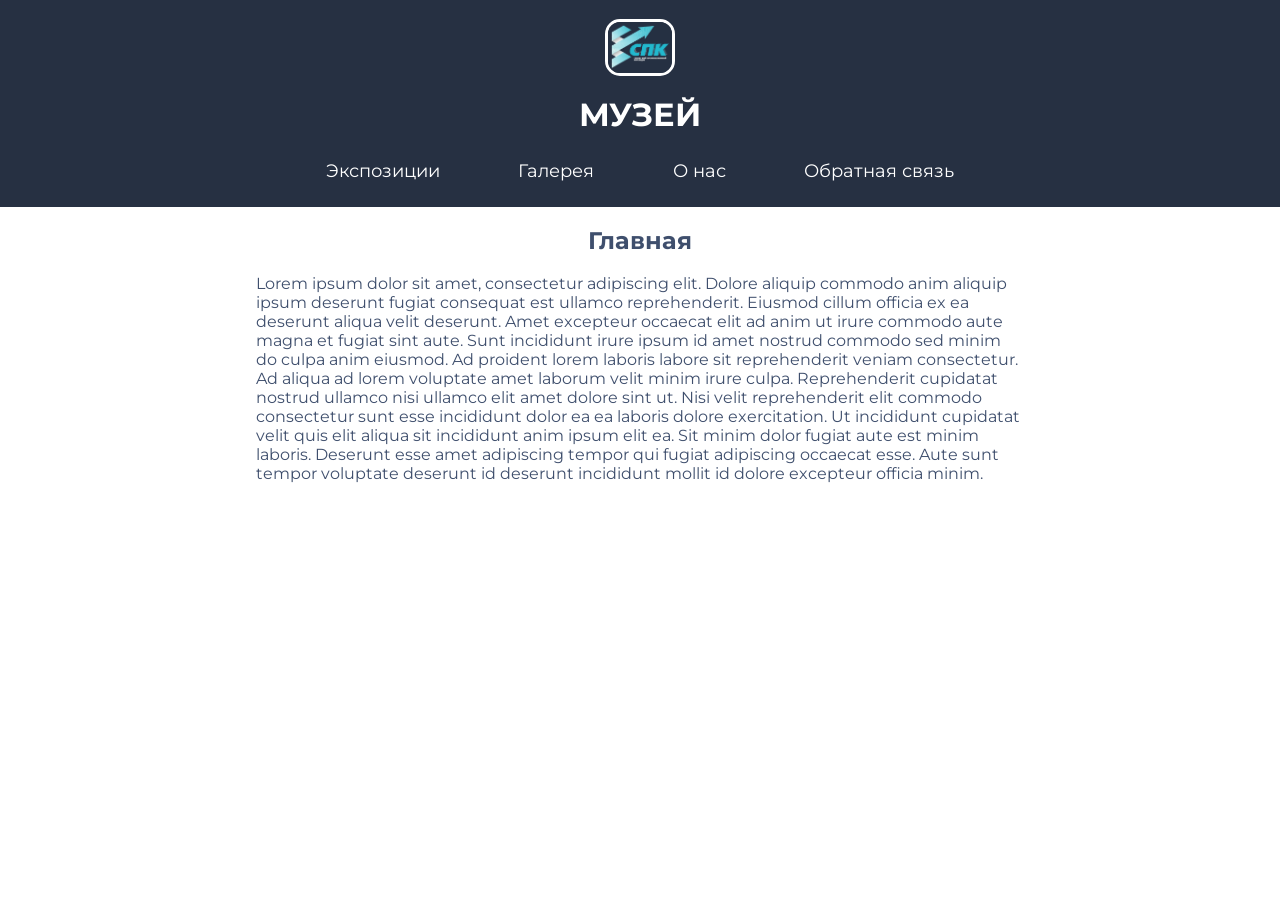
==== index.html @ 47c1ea75 "Add files via upload" ====
<!DOCTYPE html>
<html lang="ru">
<head>
    <meta charset="UTF-8">
    <meta name="viewport" content="width=device-width, initial-scale=1.0">
    <title>Музей | СПК</title>
    <link rel="stylesheet" href="style.css">
</head>
<body>
    <header>
        <br>
        <img src="img/63d38814a8f69232256323.jpg" alt="" width="5%" height="aute" style="border-radius: 15px; border-style: solid;">
        <br>
        <a style="text-decoration: none;" href="index.html"><h1>МУЗЕЙ</h1></a>
        <br>
        <nav>
            <a class="a-btn" href="expositions.html">Экспозиции</a>
            <a class="a-btn" href="gallery.html">Галерея</a>
            <a class="a-btn" href="about.html">О нас</a>
            <a class="a-btn" href="feedback.html">Обратная связь</a>
        </nav>
        <br>
    </header>
    <main>
        <section style="display: flex; flex-direction: column;">
            <br>
            <h2 style="text-align: center; color: #3f4f6d;">Главная</h2>
            <br>
            <p style="color: #3f4f6d; width: 60%; align-self: center;">Lorem ipsum dolor sit amet, consectetur adipiscing elit. Dolore aliquip commodo anim aliquip ipsum deserunt fugiat consequat est ullamco reprehenderit. Eiusmod cillum officia ex ea deserunt aliqua velit deserunt. Amet excepteur occaecat elit ad anim ut irure commodo aute magna et fugiat sint aute.

                Sunt incididunt irure ipsum id amet nostrud commodo sed minim do culpa anim eiusmod. Ad proident lorem laboris labore sit reprehenderit veniam consectetur. Ad aliqua ad lorem voluptate amet laborum velit minim irure culpa. Reprehenderit cupidatat nostrud ullamco nisi ullamco elit amet dolore sint ut. Nisi velit reprehenderit elit commodo consectetur sunt esse incididunt dolor ea ea laboris dolore exercitation.
                
                Ut incididunt cupidatat velit quis elit aliqua sit incididunt anim ipsum elit ea. Sit minim dolor fugiat aute est minim laboris. Deserunt esse amet adipiscing tempor qui fugiat adipiscing occaecat esse. Aute sunt tempor voluptate deserunt id deserunt incididunt mollit id dolore excepteur officia minim.</p>
        </section>
    </main>
</body>
</html>
---- style.css ----
@import url('https://fonts.googleapis.com/css2?family=Montserrat:ital,wght@0,100..900;1,100..900&display=swap');

*{
    margin: 0;
    padding: 0;
    font-family: 'Montserrat';
    color: white;
}

body{
    display: flex;
    flex-direction: column;
    min-height: 100vh;
}

main{
    display: flex;
    flex-direction: column;
    flex-grow: 1;
}

nav{
    display: flex;
    flex-direction: row;
    justify-content: space-between;
    width: 50%;
}

.a-btn{
    transition: all, 0.2s;
    text-decoration: none;
    padding: 1%;
    border-radius: 5px;
    font-size: 18px;
}

.a-btn:hover{
    background-color: #3f4f6d;
}

header{
    display: flex;
    flex-direction: column;
    justify-content: center;
    align-items: center;
    background-color: #263042;
}
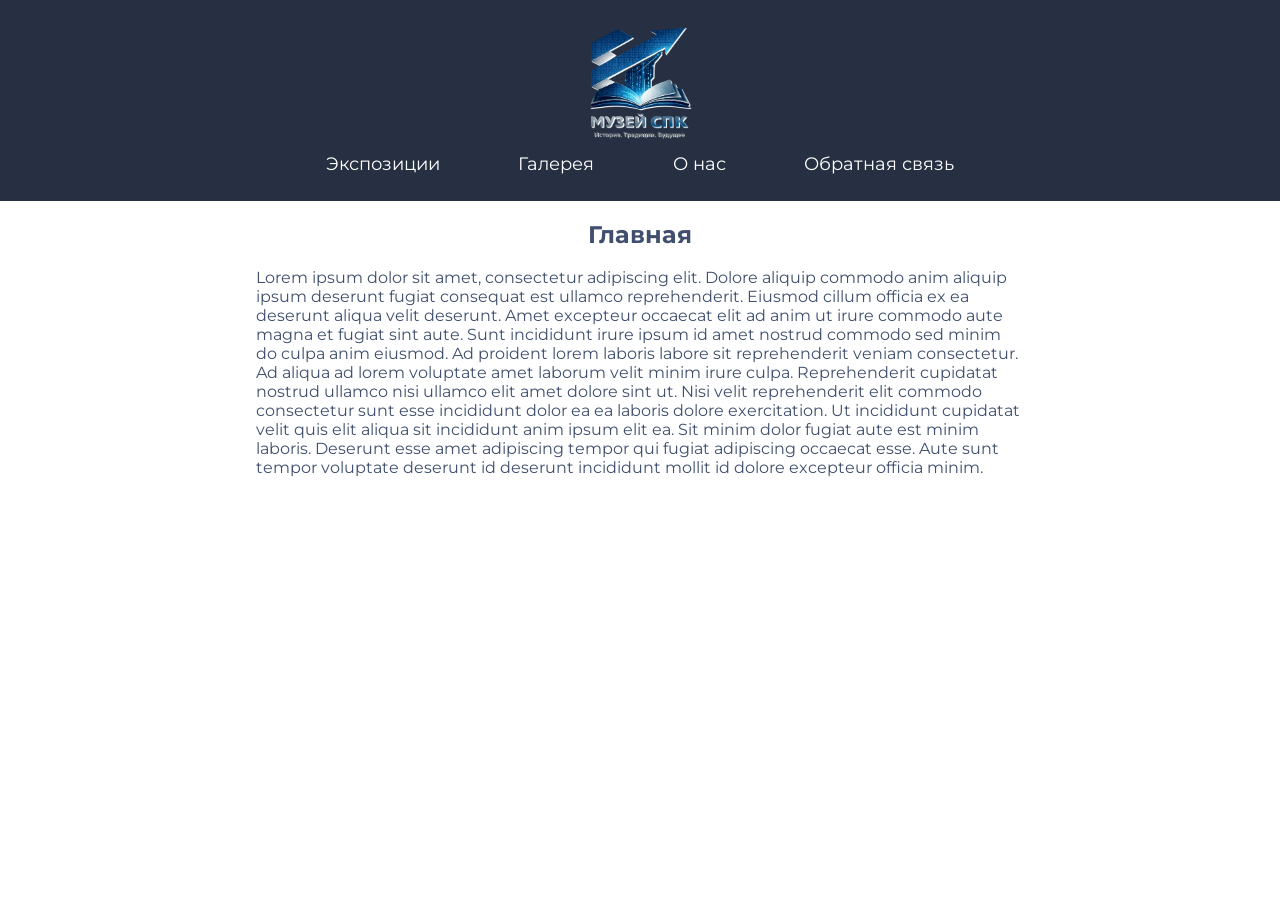
==== commit d3c19cc3: "Добавлен логотип" ====
--- a/index.html
+++ b/index.html
@@ -5,14 +5,12 @@
     <meta name="viewport" content="width=device-width, initial-scale=1.0">
     <title>Музей | СПК</title>
     <link rel="stylesheet" href="style.css">
+    <link rel="shortcut icon" href="img/logo.png" type="image/x-icon">
 </head>
 <body>
     <header>
         <br>
-        <img src="img/63d38814a8f69232256323.jpg" alt="" width="5%" height="aute" style="border-radius: 15px; border-style: solid;">
-        <br>
-        <a style="text-decoration: none;" href="index.html"><h1>МУЗЕЙ</h1></a>
-        <br>
+        <img src="img/logo.png" style="filter: drop-shadow(1px 1px 0 rgb(255, 255, 255))" alt="" width="10%" height="auto">
         <nav>
             <a class="a-btn" href="expositions.html">Экспозиции</a>
             <a class="a-btn" href="gallery.html">Галерея</a>
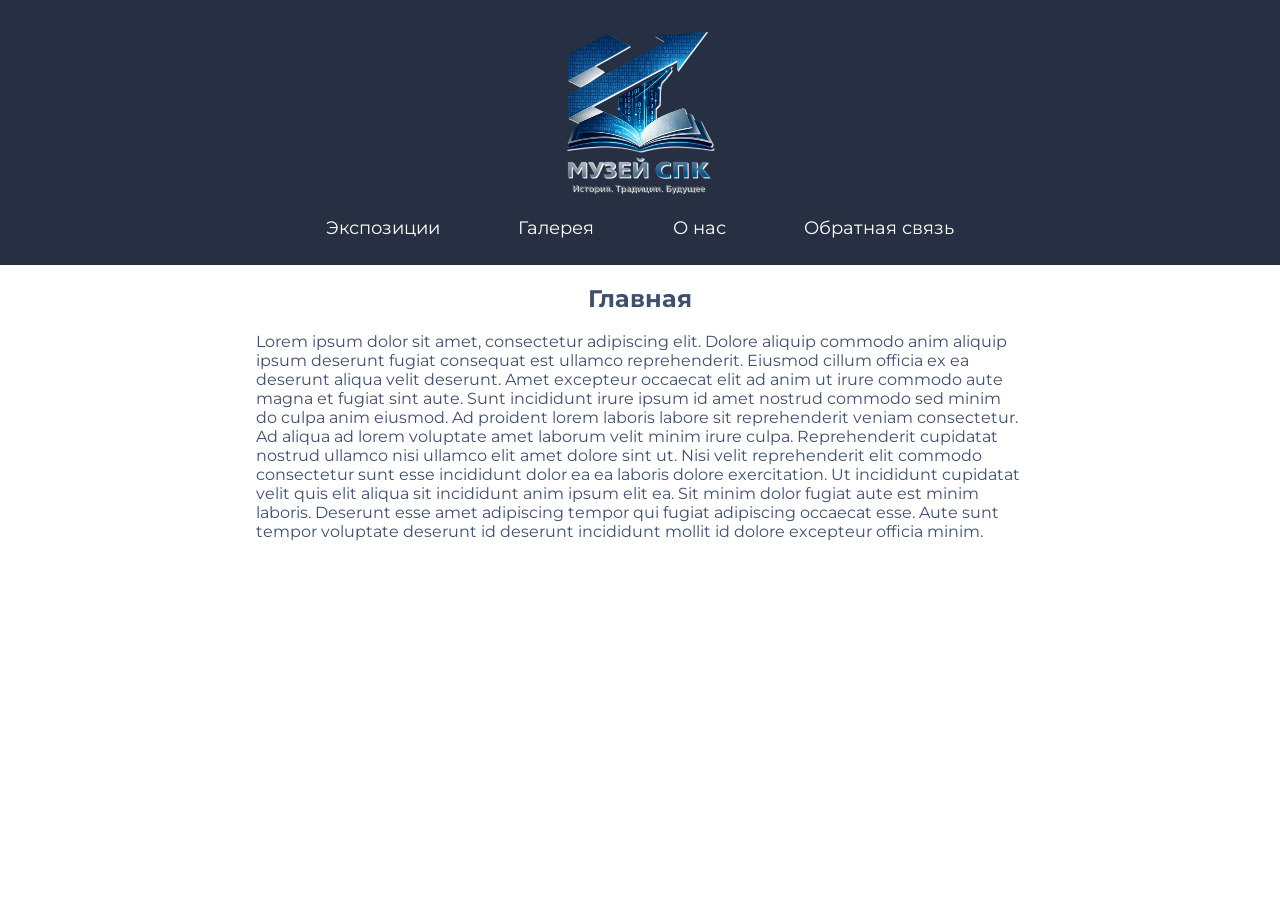
==== commit afe9a2ec: "Добавлена возможность перехода на главную страницу При нажатии на лого" ====
--- a/index.html
+++ b/index.html
@@ -10,7 +10,7 @@
 <body>
     <header>
         <br>
-        <img src="img/logo.png" style="filter: drop-shadow(1px 1px 0 rgb(255, 255, 255))" alt="" width="10%" height="auto">
+        <a href="index.html" style="text-align: center;"><img src="img/logo.png" style="filter: drop-shadow(1px 1px 0 rgb(255, 255, 255))" alt="" width="25%" height="auto"></a>
         <nav>
             <a class="a-btn" href="expositions.html">Экспозиции</a>
             <a class="a-btn" href="gallery.html">Галерея</a>
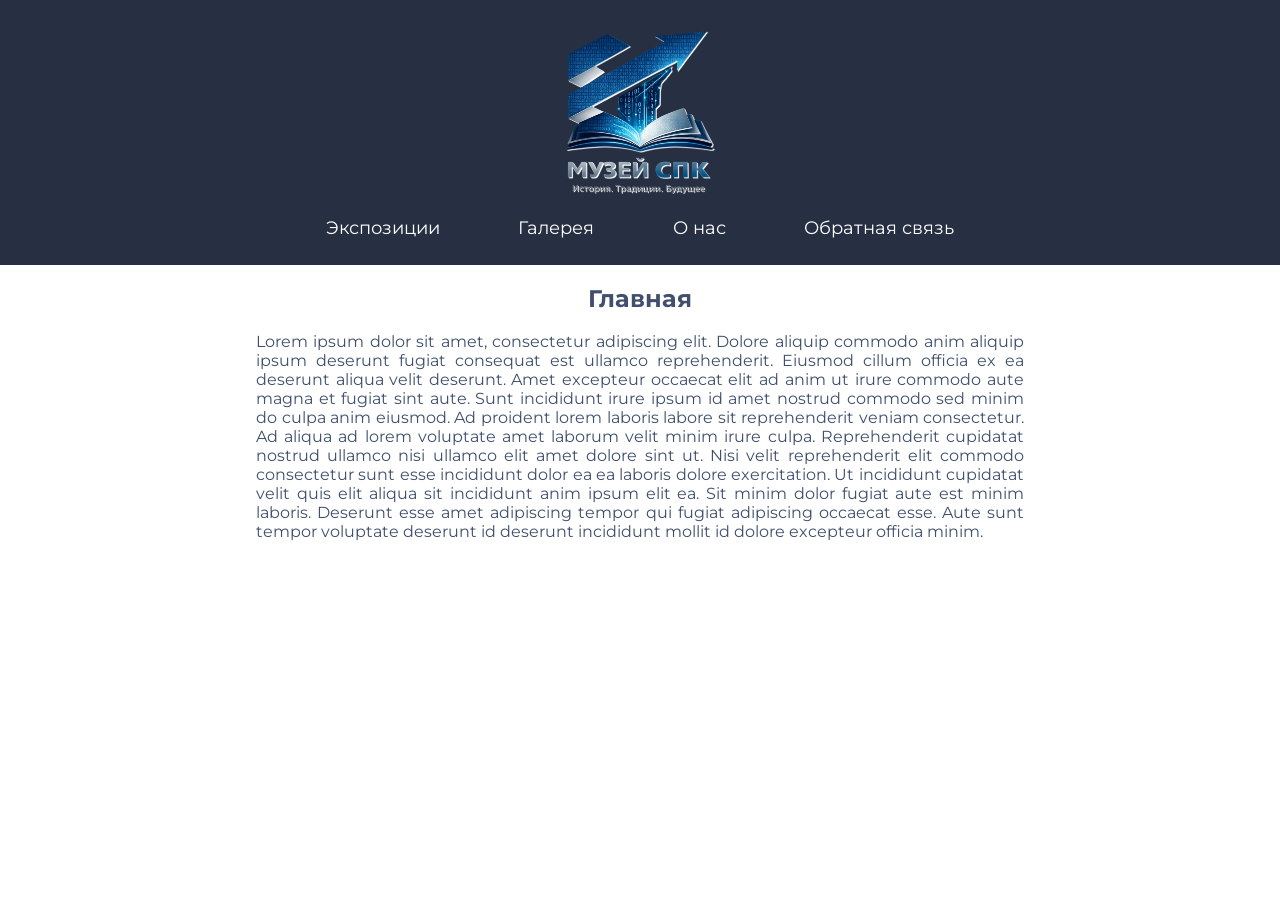
==== commit 7eadbdc9: "Текст теперь justify" ====
--- a/index.html
+++ b/index.html
@@ -24,7 +24,7 @@
             <br>
             <h2 style="text-align: center; color: #3f4f6d;">Главная</h2>
             <br>
-            <p style="color: #3f4f6d; width: 60%; align-self: center;">Lorem ipsum dolor sit amet, consectetur adipiscing elit. Dolore aliquip commodo anim aliquip ipsum deserunt fugiat consequat est ullamco reprehenderit. Eiusmod cillum officia ex ea deserunt aliqua velit deserunt. Amet excepteur occaecat elit ad anim ut irure commodo aute magna et fugiat sint aute.
+            <p style="color: #3f4f6d; width: 60%; align-self: center; text-align: justify;">Lorem ipsum dolor sit amet, consectetur adipiscing elit. Dolore aliquip commodo anim aliquip ipsum deserunt fugiat consequat est ullamco reprehenderit. Eiusmod cillum officia ex ea deserunt aliqua velit deserunt. Amet excepteur occaecat elit ad anim ut irure commodo aute magna et fugiat sint aute.
 
                 Sunt incididunt irure ipsum id amet nostrud commodo sed minim do culpa anim eiusmod. Ad proident lorem laboris labore sit reprehenderit veniam consectetur. Ad aliqua ad lorem voluptate amet laborum velit minim irure culpa. Reprehenderit cupidatat nostrud ullamco nisi ullamco elit amet dolore sint ut. Nisi velit reprehenderit elit commodo consectetur sunt esse incididunt dolor ea ea laboris dolore exercitation.
                 
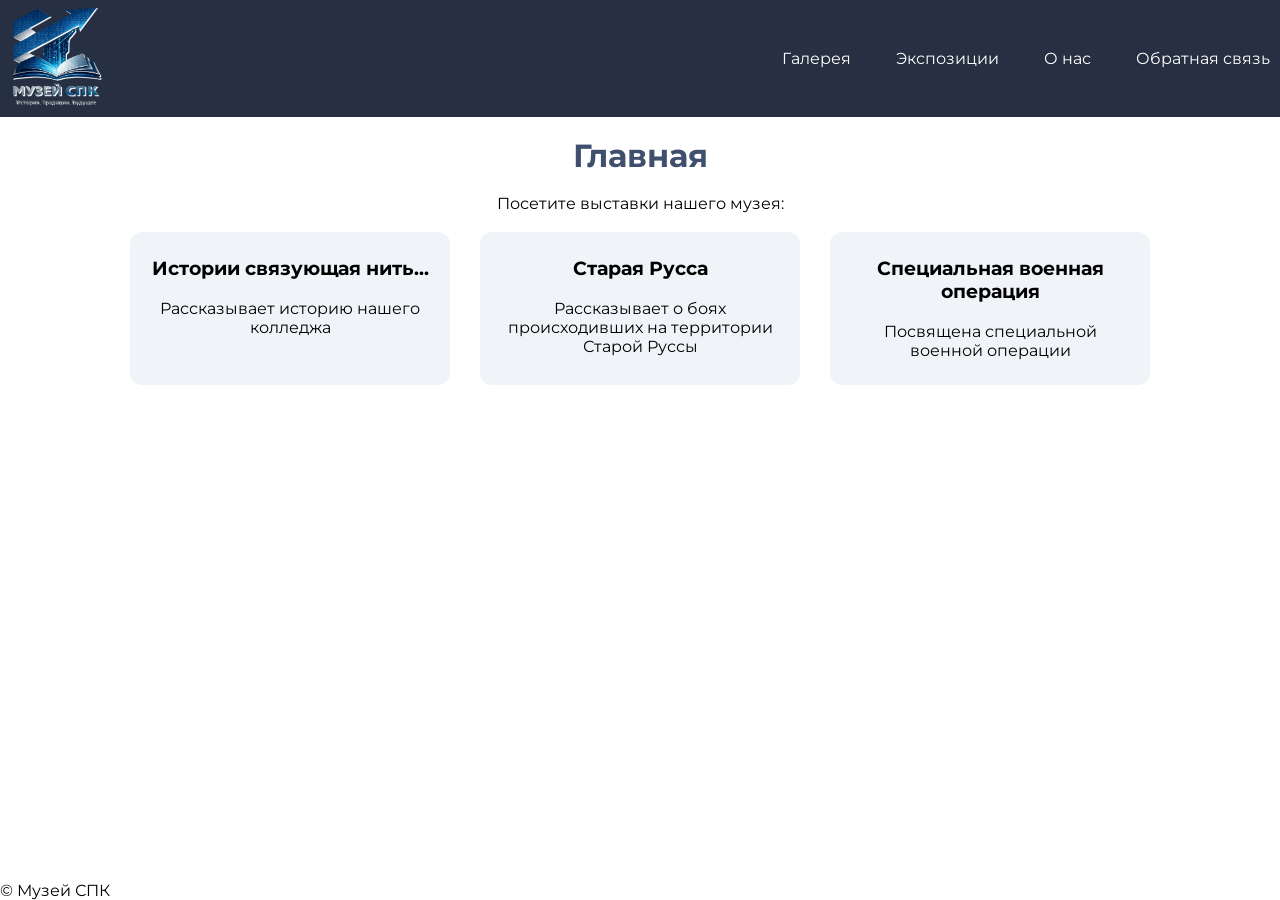
==== commit 91d30004: "Полностью переделано" ====
--- a/index.html
+++ b/index.html
@@ -1,35 +1,48 @@
-<!DOCTYPE html>
-<html lang="ru">
-<head>
-    <meta charset="UTF-8">
-    <meta name="viewport" content="width=device-width, initial-scale=1.0">
-    <title>Музей | СПК</title>
-    <link rel="stylesheet" href="style.css">
-    <link rel="shortcut icon" href="img/logo.png" type="image/x-icon">
-</head>
-<body>
-    <header>
-        <br>
-        <a href="index.html" style="text-align: center;"><img src="img/logo.png" style="filter: drop-shadow(1px 1px 0 rgb(255, 255, 255))" alt="" width="25%" height="auto"></a>
-        <nav>
-            <a class="a-btn" href="expositions.html">Экспозиции</a>
-            <a class="a-btn" href="gallery.html">Галерея</a>
-            <a class="a-btn" href="about.html">О нас</a>
-            <a class="a-btn" href="feedback.html">Обратная связь</a>
-        </nav>
-        <br>
-    </header>
-    <main>
-        <section style="display: flex; flex-direction: column;">
-            <br>
-            <h2 style="text-align: center; color: #3f4f6d;">Главная</h2>
-            <br>
-            <p style="color: #3f4f6d; width: 60%; align-self: center; text-align: justify;">Lorem ipsum dolor sit amet, consectetur adipiscing elit. Dolore aliquip commodo anim aliquip ipsum deserunt fugiat consequat est ullamco reprehenderit. Eiusmod cillum officia ex ea deserunt aliqua velit deserunt. Amet excepteur occaecat elit ad anim ut irure commodo aute magna et fugiat sint aute.
-
-                Sunt incididunt irure ipsum id amet nostrud commodo sed minim do culpa anim eiusmod. Ad proident lorem laboris labore sit reprehenderit veniam consectetur. Ad aliqua ad lorem voluptate amet laborum velit minim irure culpa. Reprehenderit cupidatat nostrud ullamco nisi ullamco elit amet dolore sint ut. Nisi velit reprehenderit elit commodo consectetur sunt esse incididunt dolor ea ea laboris dolore exercitation.
-                
-                Ut incididunt cupidatat velit quis elit aliqua sit incididunt anim ipsum elit ea. Sit minim dolor fugiat aute est minim laboris. Deserunt esse amet adipiscing tempor qui fugiat adipiscing occaecat esse. Aute sunt tempor voluptate deserunt id deserunt incididunt mollit id dolore excepteur officia minim.</p>
-        </section>
-    </main>
-</body>
+<!DOCTYPE html>
+<html lang="en">
+<head>
+    <meta charset="UTF-8">
+    <meta name="viewport" content="width=device-width, initial-scale=1.0">
+    <title>Главная</title>
+    <link rel="stylesheet" href="css/style.css">
+    <link rel="shortcut icon" href="img/logo.png" type="image/x-icon">
+</head>
+<body>
+    <header>
+        <a href="index.html"><img src="img/logo.png" alt="Лого" class="logo" width="15%" height="auto"></a>
+        <nav>
+            <a href="gallery.html">Галерея</a>
+            <a href="expositions.html">Экспозиции</a>
+            <a href="about.html">О нас</a>
+            <a href="feedback.html">Обратная связь</a>
+        </nav>
+    </header>
+    <main>
+        <br>
+        <h1 style="text-align: center; color: #3f4f6d;">Главная</h1>
+        <br>
+        <p style="text-align: center;">Посетите выставки нашего музея:</p>
+        <br>
+        <div class="features-grid">
+            <div class="feature-card">
+                <h3>Истории связующая нить...</h3>
+                <br>
+                <p>Рассказывает историю нашего колледжа</p>
+            </div>
+            <div class="feature-card">
+                <h3>Старая Русса</h3>
+                <br>
+                <p>Рассказывает о боях происходивших на территории Старой Руссы</p>
+            </div>
+            <div class="feature-card">
+                <h3>Специальная военная операция</h3>
+                <br>
+                <p>Посвящена специальной военной операции</p>
+            </div>
+        </div>
+    </main>
+    <footer>
+        <p>&copy; Музей СПК</p>
+    </footer>
+</body>
 </html>
--- a/css/style.css
+++ b/css/style.css
@@ -0,0 +1,77 @@
+@import url('https://fonts.googleapis.com/css2?family=Montserrat:ital,wght@0,100..900;1,100..900&display=swap');
+
+*{
+    margin: 0;
+    padding: 0;
+    font-family: 'Montserrat';
+}
+
+body{
+    display: flex;
+    flex-direction: column;
+    min-height: 100vh;
+}
+
+header{
+    display: flex;
+    flex-direction: row;
+    justify-content: space-between;
+    align-items: center;
+    flex-wrap: wrap;
+    gap: 15px;
+    background-color: #263042;
+}
+
+nav{
+    display: flex;
+    flex-direction: row;
+    gap: 25px;
+}
+
+nav a{
+    transition: all 0.2s;
+    color: white;
+    text-decoration: none;
+    border-radius: 10px;
+    padding: 10px;
+}
+
+nav a:hover{
+    background-color: #3d4d69;
+}
+
+main{
+    flex-grow: 1;
+}
+
+footer{
+    display: flex;
+    flex-direction: row;
+}
+
+.logo{
+    filter: drop-shadow(1px 1px 0 rgb(255, 255, 255))
+}
+
+/* Сетка преимуществ на Flexbox */
+.features-grid {
+    display: flex;
+    justify-content: center;
+    flex-wrap: wrap;
+    gap: 30px;
+}
+
+.feature-card {
+    flex: 1;
+    min-width: 200px;
+    max-width: 280px;
+    background-color: #f0f4f8;
+    padding: 25px 20px;
+    border-radius: 12px;
+    text-align: center;
+    transition: box-shadow 0.2s;
+}
+
+.feature-card:hover {
+    box-shadow: 0 8px 20px rgba(0, 0, 0, 0.1);
+}
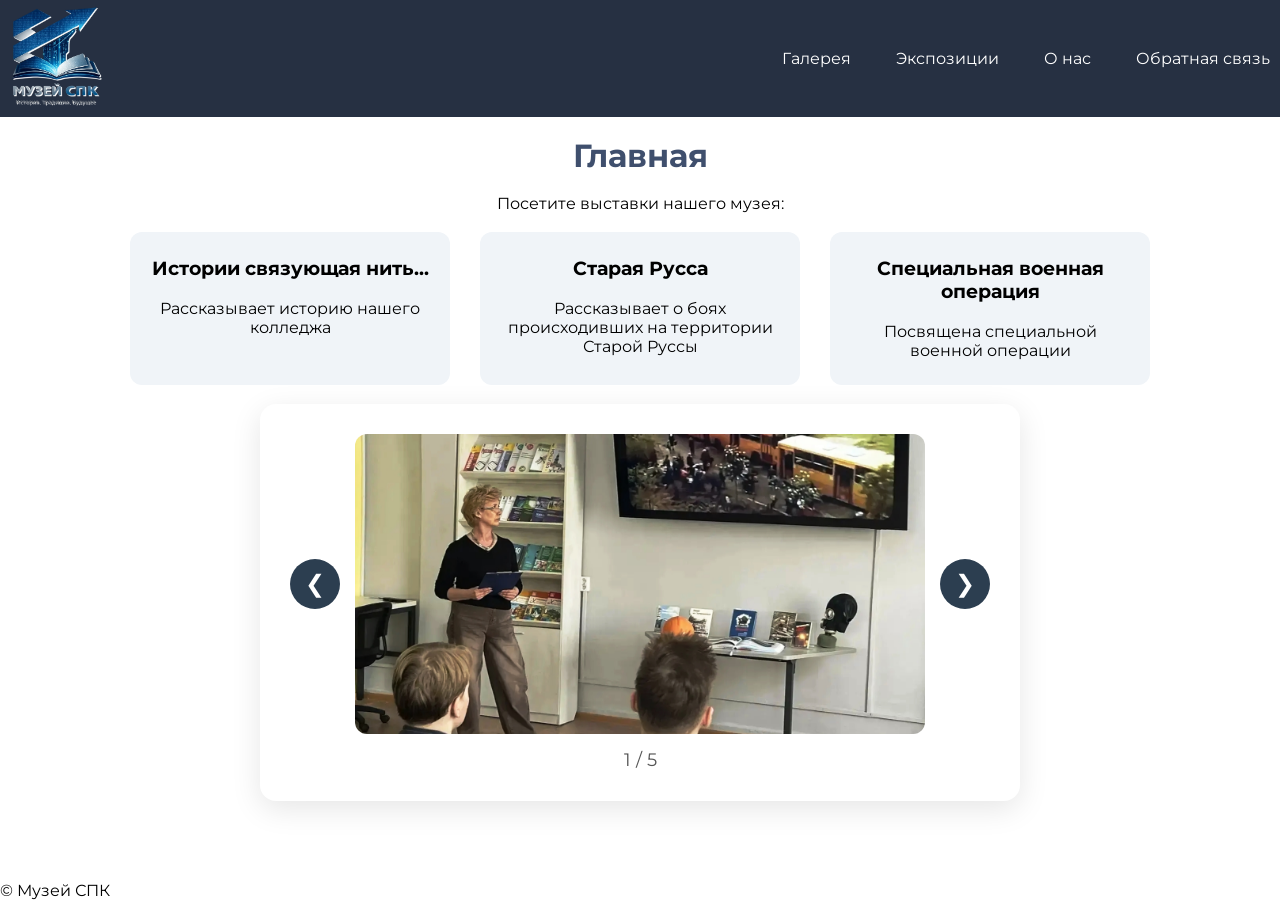
==== commit 53b5207c: "Добавлен слайдер на главную страницу" ====
--- a/index.html
+++ b/index.html
@@ -5,7 +5,32 @@
     <meta name="viewport" content="width=device-width, initial-scale=1.0">
     <title>Главная</title>
     <link rel="stylesheet" href="css/style.css">
+    <link rel="stylesheet" href="css/slider.css">
     <link rel="shortcut icon" href="img/logo.png" type="image/x-icon">
+    <style>
+        /* Сетка преимуществ на Flexbox */
+        .features-grid {
+            display: flex;
+            justify-content: center;
+            flex-wrap: wrap;
+            gap: 30px;
+        }
+
+        .feature-card {
+            flex: 1;
+            min-width: 200px;
+            max-width: 280px;
+            background-color: #f0f4f8;
+            padding: 25px 20px;
+            border-radius: 12px;
+            text-align: center;
+            transition: box-shadow 0.2s;
+        }
+
+        .feature-card:hover {
+            box-shadow: 0 8px 20px rgba(0, 0, 0, 0.1);
+        }
+    </style>
 </head>
 <body>
     <header>
@@ -40,9 +65,21 @@
                 <p>Посвящена специальной военной операции</p>
             </div>
         </div>
+        <br>
+        <div class="slider-container">
+                <div class="slider">
+                    <button class="slider-btn prev-btn" id="prevBtn">❮</button>
+                    <div class="slider-image-wrapper">
+                        <img src="" alt="Изображение 1" id="sliderImage">
+                    </div>
+                    <button class="slider-btn next-btn" id="nextBtn">❯</button>
+                </div>
+                <p class="image-counter" id="imageCounter">1 / 5</p>
+        </div>
     </main>
     <footer>
         <p>&copy; Музей СПК</p>
     </footer>
 </body>
+<script src="js/slider.js"></script>
 </html>
--- a/css/style.css
+++ b/css/style.css
@@ -51,27 +51,4 @@
 
 .logo{
     filter: drop-shadow(1px 1px 0 rgb(255, 255, 255))
-}
-
-/* Сетка преимуществ на Flexbox */
-.features-grid {
-    display: flex;
-    justify-content: center;
-    flex-wrap: wrap;
-    gap: 30px;
-}
-
-.feature-card {
-    flex: 1;
-    min-width: 200px;
-    max-width: 280px;
-    background-color: #f0f4f8;
-    padding: 25px 20px;
-    border-radius: 12px;
-    text-align: center;
-    transition: box-shadow 0.2s;
-}
-
-.feature-card:hover {
-    box-shadow: 0 8px 20px rgba(0, 0, 0, 0.1);
-}
+}
--- a/css/slider.css
+++ b/css/slider.css
@@ -0,0 +1,53 @@
+.slider-container {
+    text-align: center;
+    background: white;
+    padding: 30px;
+    margin: auto;
+    border-radius: 16px;
+    box-shadow: 0 8px 30px rgba(0,0,0,0.1);
+    max-width: 700px;
+    width: 100%;
+}
+
+.slider {
+    display: flex;
+    align-items: center;
+    gap: 15px;
+    justify-content: center;
+}
+
+.slider-image-wrapper {
+    flex: 1;
+    overflow: hidden;
+    border-radius: 12px;
+}
+
+.slider-image-wrapper img {
+    width: 100%;
+    height: 300px;
+    object-fit: cover;
+    display: block;
+    transition: opacity 0.3s;
+}
+
+.slider-btn {
+    background: #2c3e50;
+    color: white;
+    border: none;
+    width: 50px;
+    height: 50px;
+    border-radius: 50%;
+    font-size: 24px;
+    cursor: pointer;
+    transition: background 0.2s;
+}
+
+.slider-btn:hover {
+    background: #3498db;
+}
+
+.image-counter {
+    margin-top: 15px;
+    font-size: 18px;
+    color: #555;
+}
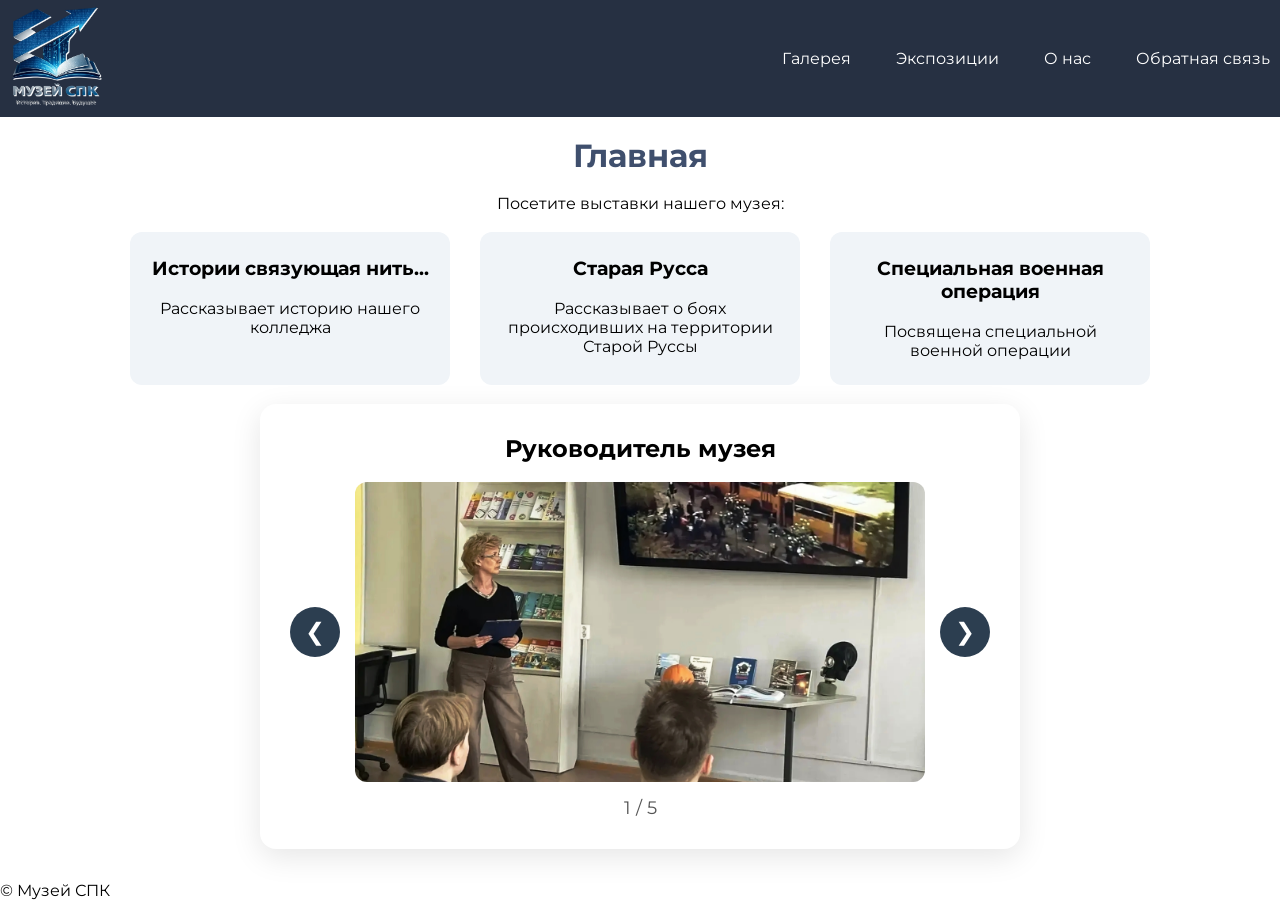
==== commit bee6f32d: "Обновлено" ====
--- a/index.html
+++ b/index.html
@@ -67,6 +67,8 @@
         </div>
         <br>
         <div class="slider-container">
+                <h2 id="msgText">Слайдер изображений</h2>
+                <br>
                 <div class="slider">
                     <button class="slider-btn prev-btn" id="prevBtn">❮</button>
                     <div class="slider-image-wrapper">
--- a/css/slider.css
+++ b/css/slider.css
@@ -8,7 +8,19 @@
     max-width: 700px;
     width: 100%;
 }
-
+@media (width <= 628px) {
+    .slider-container {
+        text-align: center;
+        background: white;
+        padding: 30px;
+        margin: auto;
+        border-radius: 16px;
+        box-shadow: 0 8px 30px rgba(0,0,0,0.1);
+        max-width: 700px;
+        width: 100%;
+        transform: scale(0.7);
+    }
+}
 .slider {
     display: flex;
     align-items: center;
